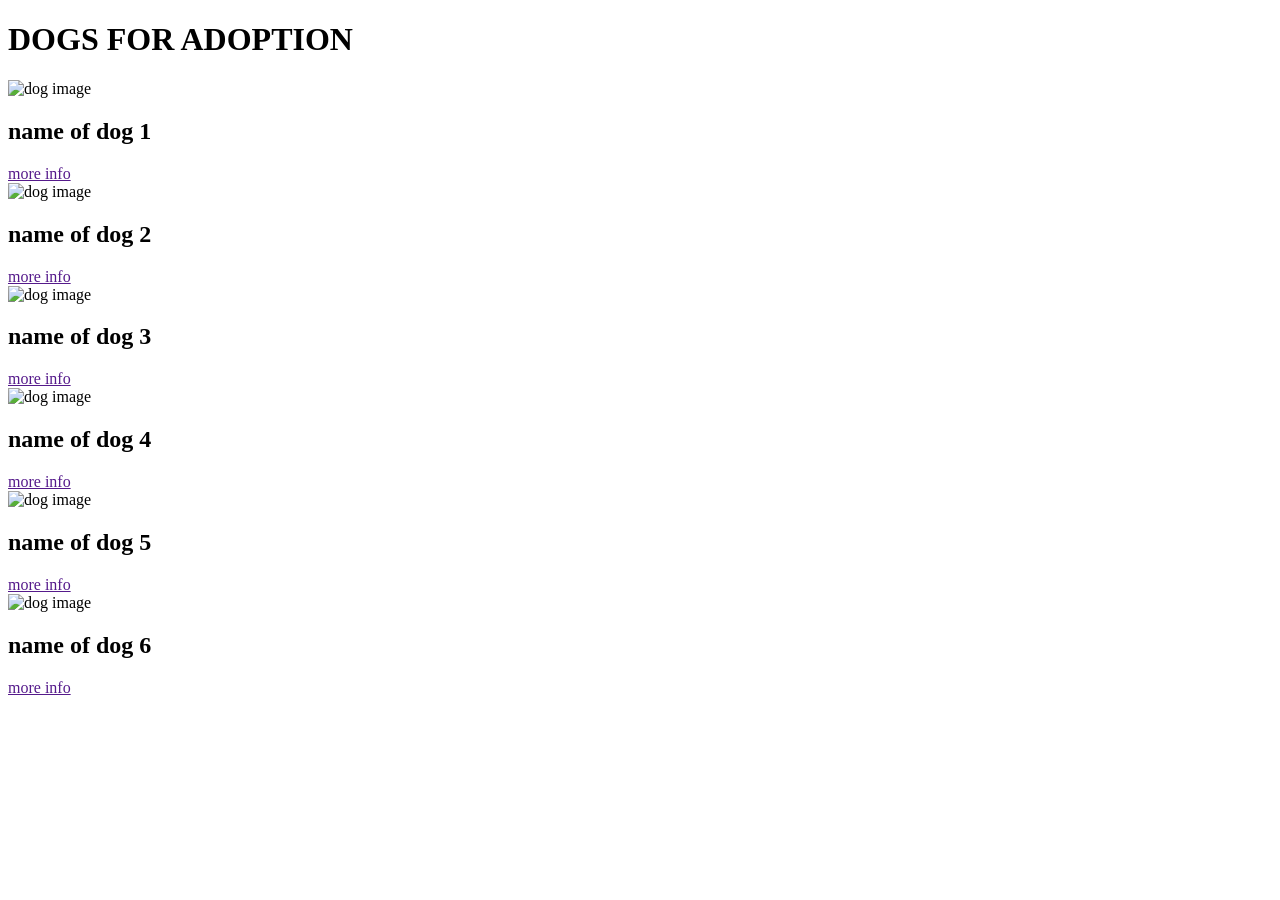
==== src/index.html @ 27fe480a "initial" ====
<!DOCTYPE html>
<html>
    <head>
        <link rel="stylesheet" href="styles.css">
        <link rel="stylesheet" href="index.css">
        <script src="index.js" defer></script>
        <title>DogSite - Dekel & Ido</title>
    </head>

    <body>
        <h1>DOGS FOR ADOPTION</h1>

        <div id="list-container">
            <div id="dog1">
                <img id="img1" src="" alt="dog image">
                <h2 id="name1">name of dog 1</h2>
                <a id="link1" href="">more info</a>
            </div>
            <div id="dog2">
                <img id="img2" src="" alt="dog image">
                <h2 id="name2">name of dog 2</h2>
                <a id="link2" href="">more info</a>
            </div>
            <div id="dog3">
                <img id="img3" src="" alt="dog image">
                <h2 id="name3">name of dog 3</h2>
                <a id="link3" href="">more info</a>
            </div>
            <div id="dog4">
                <img id="img4" src="" alt="dog image">
                <h2 id="name4">name of dog 4</h2>
                <a id="link4" href="">more info</a>
            </div>
            <div id="dog5">
                <img id="img5" src="" alt="dog image">
                <h2 id="name5">name of dog 5</h2>
                <a id="link5" href="">more info</a>
            </div>
            <div id="dog6">
                <img id="img6" src="" alt="dog image">
                <h2 id="name6">name of dog 6</h2>
                <a id="link6" href="">more info</a>
            </div>

        </div>
    </body>
</html>
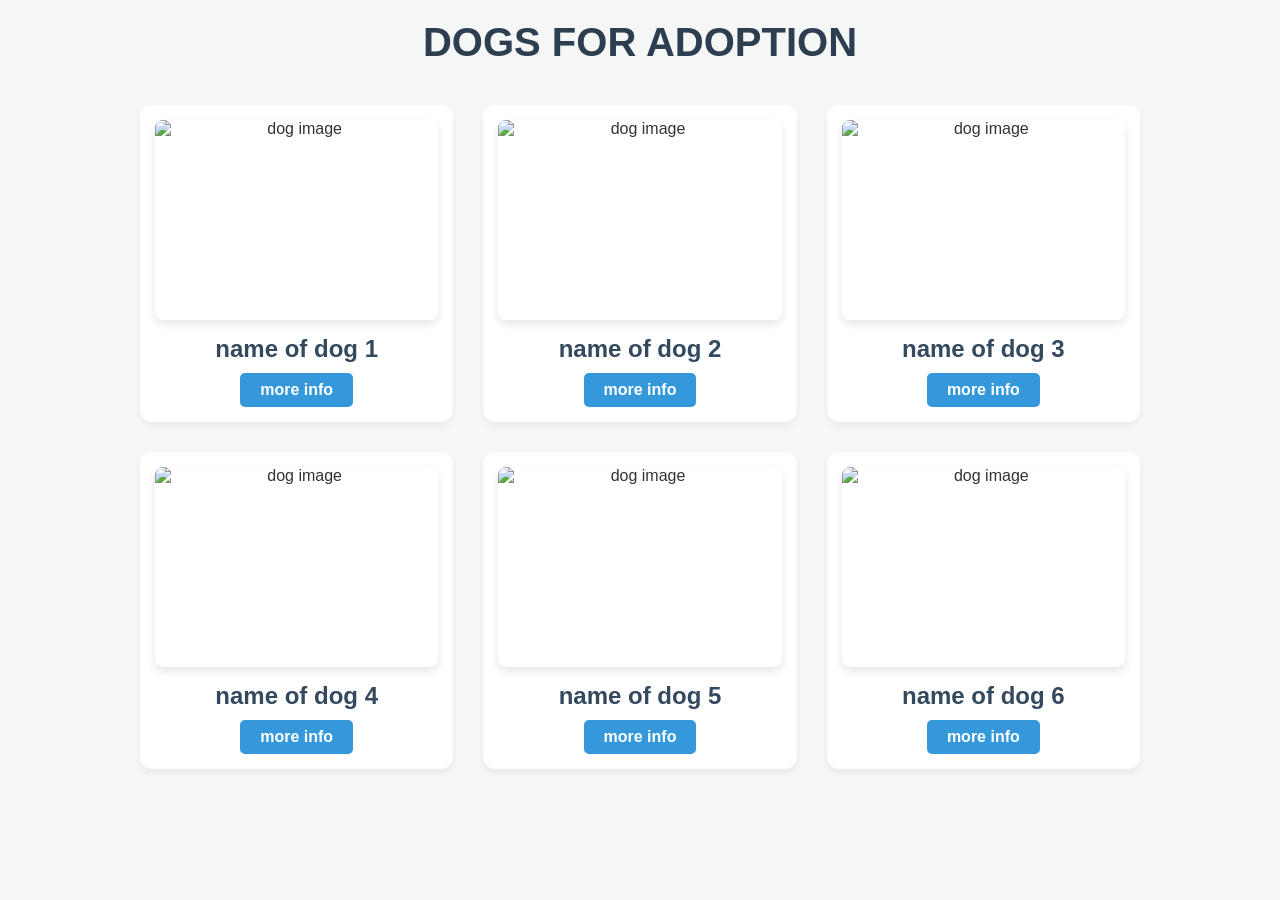
==== commit 82eda882: "doneeee" ====
--- a/src/index.html
+++ b/src/index.html
@@ -3,6 +3,7 @@
     <head>
         <link rel="stylesheet" href="styles.css">
         <link rel="stylesheet" href="index.css">
+        <script src="script.js" defer></script>
         <script src="index.js" defer></script>
         <title>DogSite - Dekel & Ido</title>
     </head>
--- a/src/styles.css
+++ b/src/styles.css
@@ -0,0 +1,58 @@
+* {
+    box-sizing: border-box;
+    margin: 0;
+    padding: 0;
+}
+
+body {
+    font-family: 'Segoe UI', Tahoma, Geneva, Verdana, sans-serif;
+    background-color: #f4f7f6; 
+    color: #333;
+    text-align: center; 
+    padding: 20px;
+}
+
+h1 {
+    margin-bottom: 20px;
+    color: #2c3e50; 
+}
+
+h2 {
+    margin-bottom: 10px;
+    color: #34495e;
+}
+
+a {
+    text-decoration: none;
+    color: #3498db;
+    font-weight: bold;
+    transition: color 0.3s;
+}
+
+a:hover {
+    color: #2980b9;
+}
+
+img {
+    border-radius: 8px;
+    box-shadow: 0 4px 8px rgba(0,0,0,0.1);
+}
+
+.fav-btn {
+    font-size: 24px;
+    background: none;
+    border: none;
+    cursor: pointer;
+    position: absolute; 
+    top: 10px;
+    right: 15px;
+    transition: transform 0.2s ease-in-out;
+}
+
+.fav-btn:hover {
+    transform: scale(1.2);
+}
+
+div[id^="dog"] {
+    position: relative;
+}
--- a/src/index.css
+++ b/src/index.css
@@ -0,0 +1,67 @@
+h1 {
+    font-size: 2.5em;
+    margin-bottom: 40px;
+}
+
+#list-container {
+    display: grid;
+    grid-template-columns: repeat(auto-fit, minmax(250px, 1fr)); 
+    gap: 30px;
+    max-width: 1000px;
+    margin: 0 auto; 
+}
+
+div[id^="dog"] {
+    background-color: white;
+    padding: 15px;
+    border-radius: 12px;
+    box-shadow: 0 4px 6px rgba(0,0,0,0.05);
+    display: flex;
+    flex-direction: column;
+    align-items: center;
+    transition: transform 0.2s, box-shadow 0.2s; 
+}
+
+div[id^="dog"]:hover {
+    transform: translateY(-5px); 
+    box-shadow: 0 8px 15px rgba(0,0,0,0.1);
+}
+
+div[id^="dog"] img {
+    width: 100%;
+    height: 200px;
+    object-fit: cover; 
+    margin-bottom: 15px;
+}
+
+div[id^="dog"] a {
+    margin-top: auto; 
+    padding: 8px 20px;
+    background-color: #3498db;
+    color: white;
+    border-radius: 5px;
+}
+
+div[id^="dog"] a:hover {
+    background-color: #2980b9;
+}
+
+.filter-btn {
+    display: block;
+    margin: 0 auto 30px auto; 
+    padding: 12px 25px;
+    background-color: #f39c12; 
+    color: white;
+    border: none;
+    border-radius: 30px;
+    font-size: 1.1em;
+    font-weight: bold;
+    cursor: pointer;
+    box-shadow: 0 4px 6px rgba(243, 156, 18, 0.3);
+    transition: background-color 0.3s, transform 0.2s;
+}
+
+.filter-btn:hover {
+    background-color: #e67e22;
+    transform: scale(1.05); 
+}
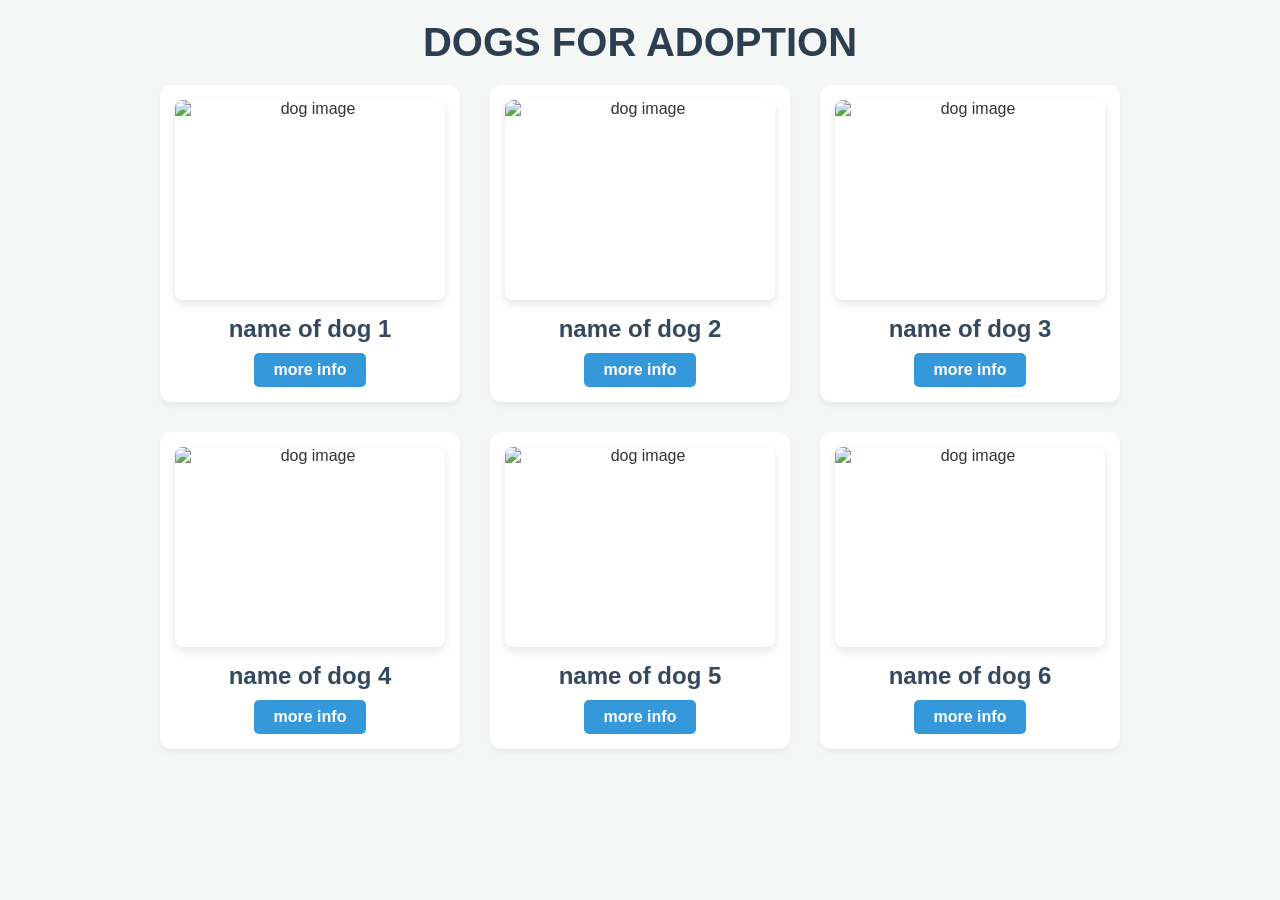
==== commit 0974f42b: "hebrew" ====
--- a/src/index.html
+++ b/src/index.html
@@ -1,6 +1,7 @@
 <!DOCTYPE html>
 <html>
     <head>
+        <meta charset="UTF-8">
         <link rel="stylesheet" href="styles.css">
         <link rel="stylesheet" href="index.css">
         <script src="script.js" defer></script>
--- a/src/index.css
+++ b/src/index.css
@@ -1,56 +1,13 @@
 h1 {
     font-size: 2.5em;
-    margin-bottom: 40px;
-}
-
-#list-container {
-    display: grid;
-    grid-template-columns: repeat(auto-fit, minmax(250px, 1fr)); 
-    gap: 30px;
-    max-width: 1000px;
-    margin: 0 auto; 
-}
-
-div[id^="dog"] {
-    background-color: white;
-    padding: 15px;
-    border-radius: 12px;
-    box-shadow: 0 4px 6px rgba(0,0,0,0.05);
-    display: flex;
-    flex-direction: column;
-    align-items: center;
-    transition: transform 0.2s, box-shadow 0.2s; 
-}
-
-div[id^="dog"]:hover {
-    transform: translateY(-5px); 
-    box-shadow: 0 8px 15px rgba(0,0,0,0.1);
-}
-
-div[id^="dog"] img {
-    width: 100%;
-    height: 200px;
-    object-fit: cover; 
-    margin-bottom: 15px;
-}
-
-div[id^="dog"] a {
-    margin-top: auto; 
-    padding: 8px 20px;
-    background-color: #3498db;
-    color: white;
-    border-radius: 5px;
-}
-
-div[id^="dog"] a:hover {
-    background-color: #2980b9;
+    margin-bottom: 20px;
 }
 
 .filter-btn {
     display: block;
-    margin: 0 auto 30px auto; 
+    margin: 0 auto 30px auto;
     padding: 12px 25px;
-    background-color: #f39c12; 
+    background-color: #f39c12;
     color: white;
     border: none;
     border-radius: 30px;
@@ -63,5 +20,70 @@
 
 .filter-btn:hover {
     background-color: #e67e22;
-    transform: scale(1.05); 
+    transform: scale(1.05);
+}
+
+#list-container {
+    display: flex;
+    flex-wrap: wrap; 
+    justify-content: center;
+    gap: 30px;
+    max-width: 1000px;
+    margin: 0 auto;
+}
+
+div[id^="dog"] {
+    flex: 1 1 250px;
+    max-width: 300px; 
+    background-color: white;
+    padding: 15px;
+    border-radius: 12px;
+    box-shadow: 0 4px 6px rgba(0,0,0,0.05);
+    display: flex;
+    flex-direction: column;
+    align-items: center;
+    position: relative; 
+    transition: transform 0.2s, box-shadow 0.2s;
+}
+
+div[id^="dog"]:hover {
+    transform: translateY(-5px);
+    box-shadow: 0 8px 15px rgba(0,0,0,0.1);
+}
+
+div[id^="dog"] img {
+    width: 100%;
+    height: 200px;
+    object-fit: cover; 
+    border-radius: 8px;
+    margin-bottom: 15px;
+}
+
+.fav-btn {
+    font-size: 24px;
+    background: none;
+    border: none;
+    cursor: pointer;
+    position: absolute; 
+    top: 10px;
+    right: 15px;
+    transition: transform 0.2s ease-in-out;
+}
+
+.fav-btn:hover {
+    transform: scale(1.2);
+}
+
+div[id^="dog"] a {
+    margin-top: auto; 
+    padding: 8px 20px;
+    background-color: #3498db;
+    color: white;
+    border-radius: 5px;
+    text-decoration: none;
+    font-weight: bold;
+}
+
+div[id^="dog"] a:hover {
+    background-color: #2980b9;
 }
